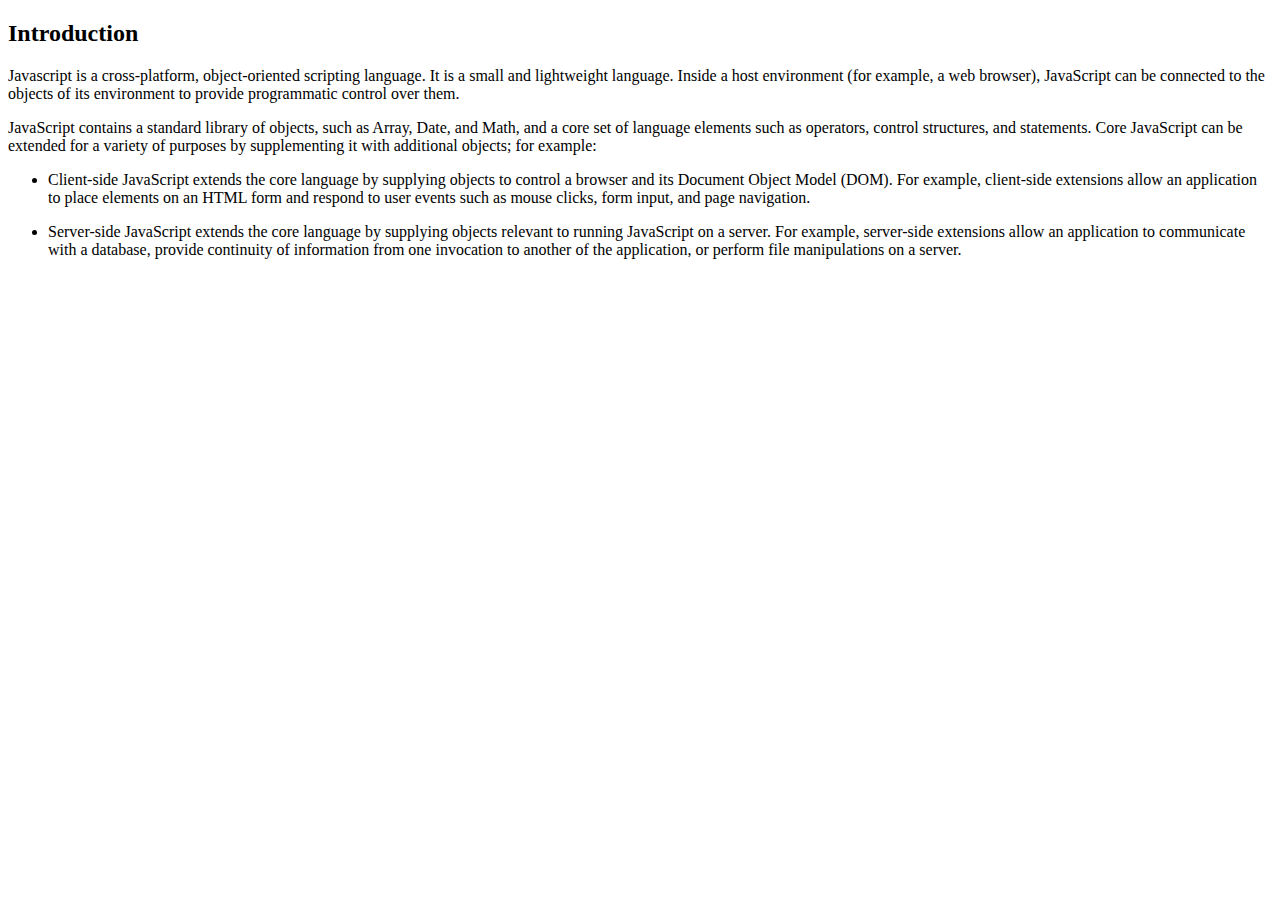
==== technical_documentation_page/index.html @ 580c7b07 "first main-section" ====
<!DOCTYPE html>
<html lang="en">
<head>
  <meta charset="UTF-8">
  <meta name="viewport" content="width=device-width, initial-scale=1.0">
  <meta http-equiv="X-UA-Compatible" content="ie=edge">
  <title>Technical Documentation Page</title>
  <link rel="stylesheet" href="css/style.css">
</head>
<body>
  <nav id="navbar">
    <header>
      <a href="#" class="nav-link"></a>
    </header>
  </nav>
  <main id="main-doc">
    <section id="introduction" class="main-section">
      <header>
        <h2>Introduction</h2>
      </header>
      <p>
        Javascript is a cross-platform, object-oriented scripting language. It is a small and lightweight language. Inside a host environment (for example, a web browser), JavaScript can be connected to the objects of its environment to provide programmatic control over them.
      </p>
      <p>
        JavaScript contains a standard library of objects, such as Array, Date, and Math, and a core set of language elements such as operators, control structures, and statements. Core JavaScript can be extended for a variety of purposes by supplementing it with additional objects; for example:
      </p>
      <ul>
        <li><p>
          Client-side JavaScript extends the core language by supplying objects to control a browser and its Document Object Model (DOM). For example, client-side extensions allow an application to place elements on an HTML form and respond to user events such as mouse clicks, form input, and page navigation.
        </p></li>
        <li><p>
          Server-side JavaScript extends the core language by supplying objects relevant to running JavaScript on a server. For example, server-side extensions allow an application to communicate with a database, provide continuity of information from one invocation to another of the application, or perform file manipulations on a server.
        </p></li>
      </ul>
    </section>
    <section id="" class="main-section">
      <header>
        <h2></h2>
      </header>
      <p>

      </p>
    </section>
  </main>
</body>
</html>
---- technical_documentation_page/css/style.css ----
/*# sourceMappingURL=style.css.map */
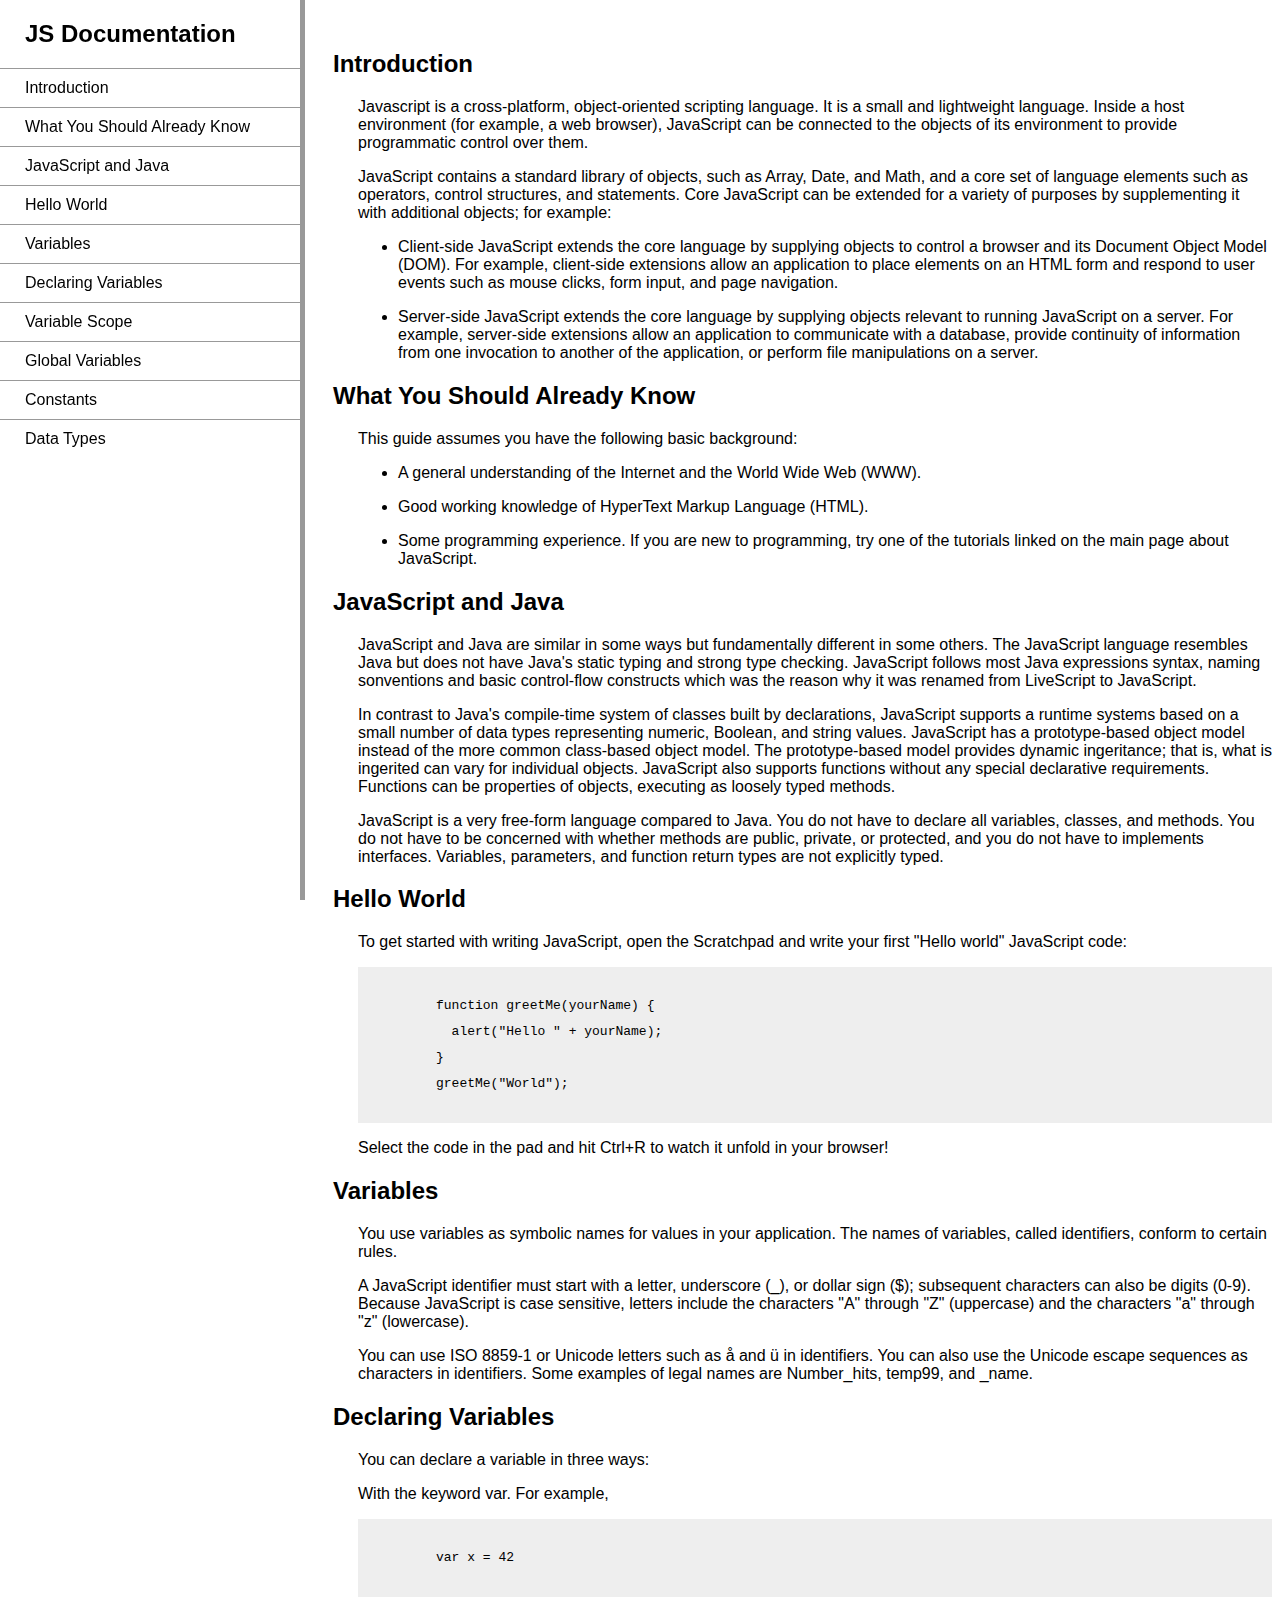
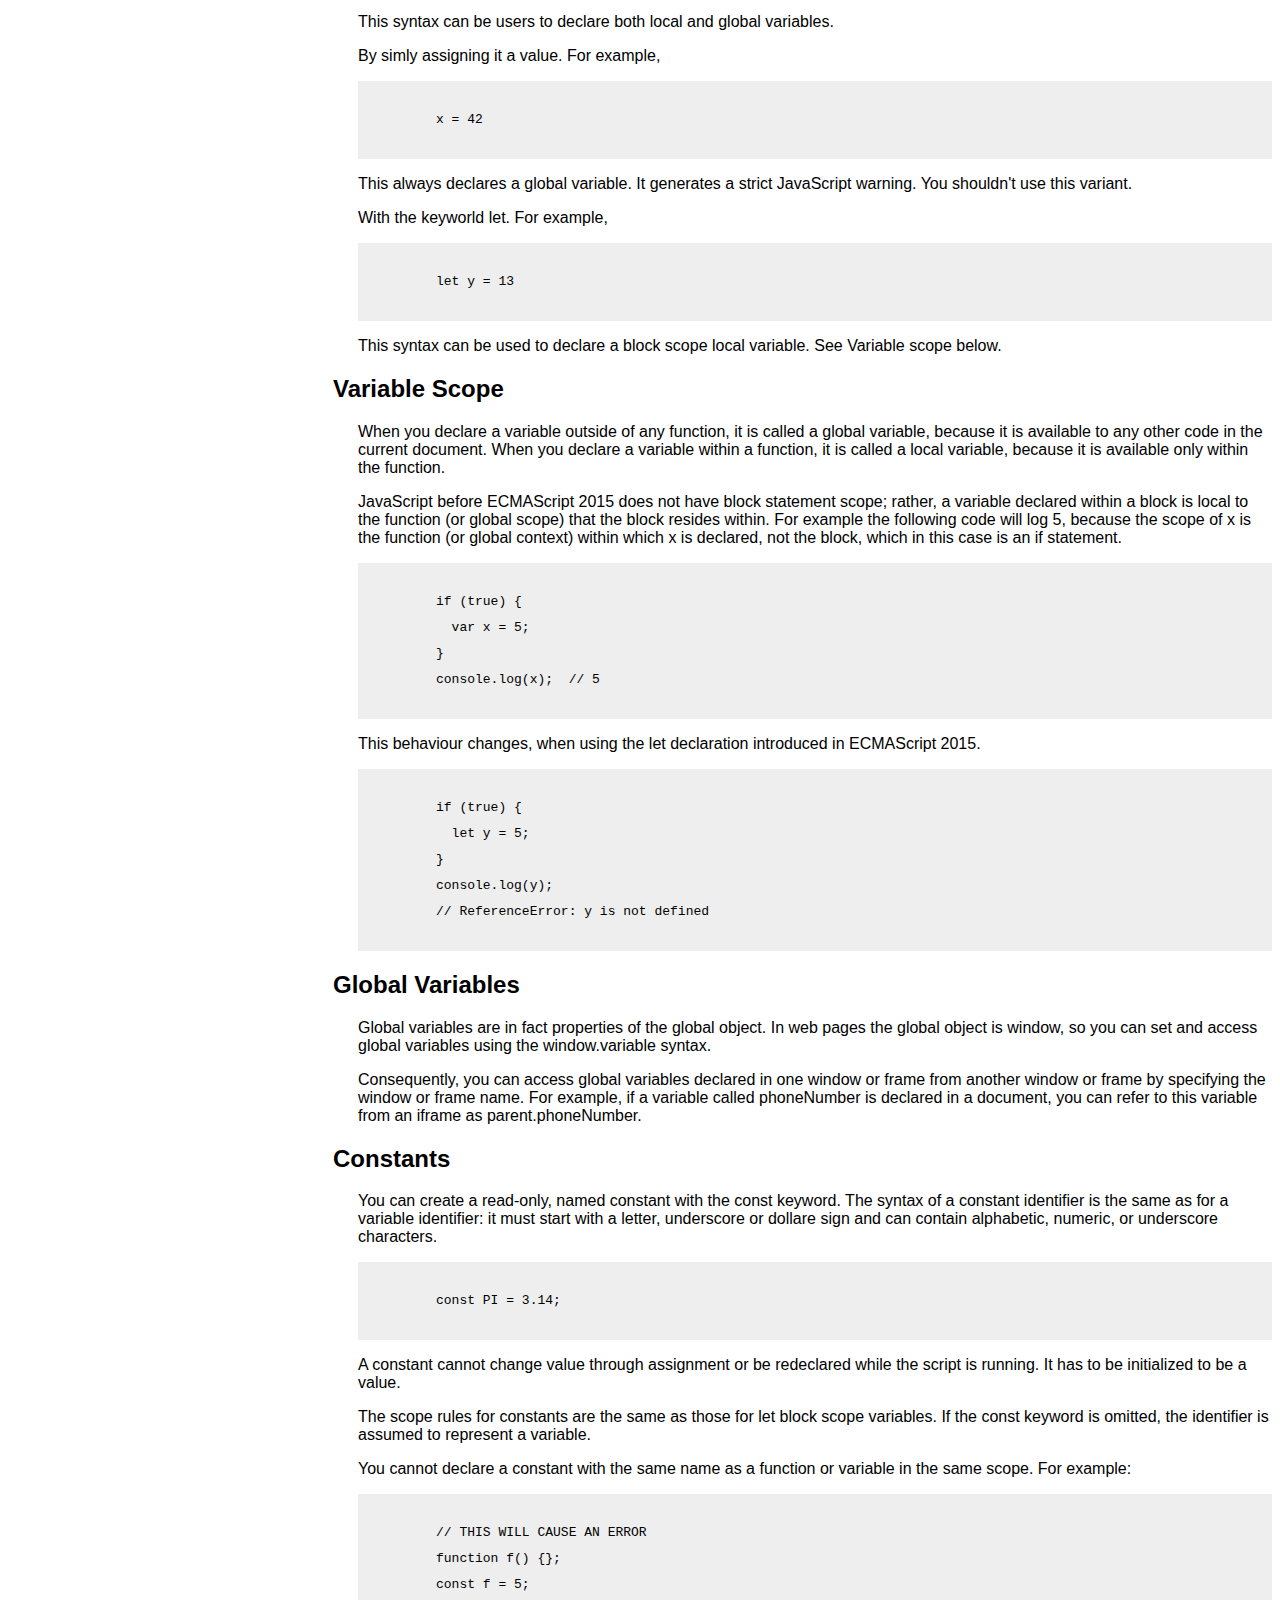
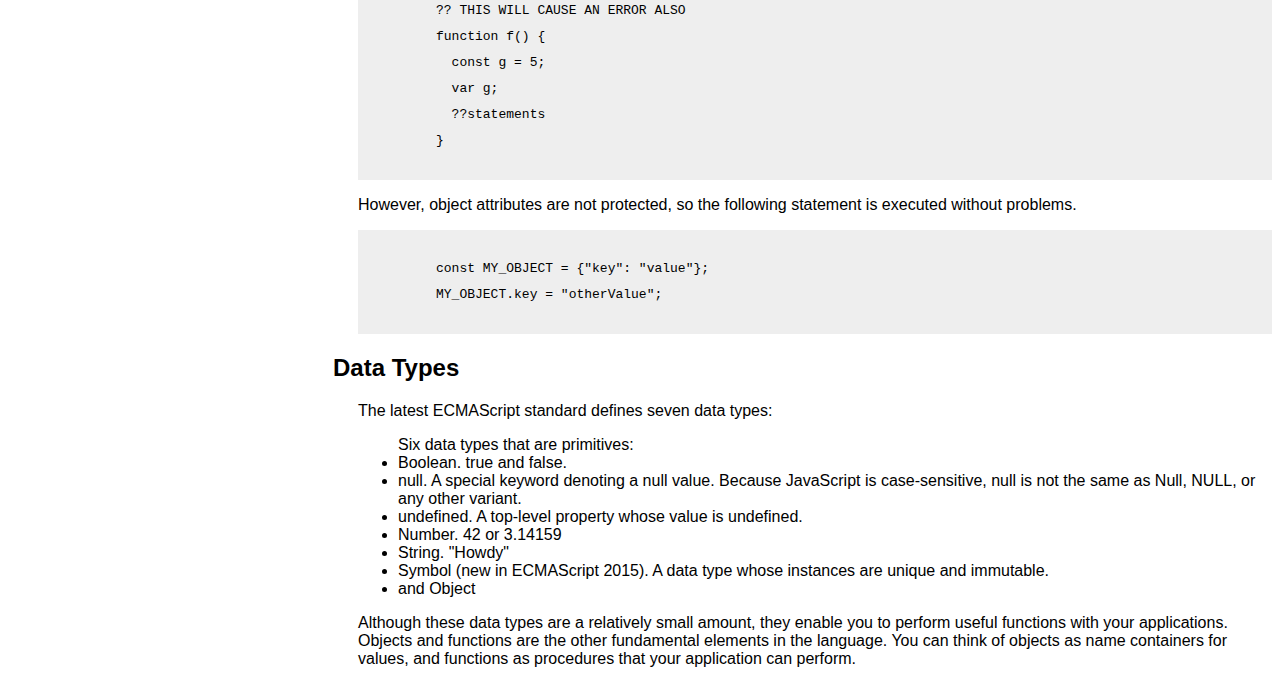
==== commit 91004d75: "mostly done with styling" ====
--- a/technical_documentation_page/index.html
+++ b/technical_documentation_page/index.html
@@ -10,36 +10,254 @@
 <body>
   <nav id="navbar">
     <header>
-      <a href="#" class="nav-link"></a>
+      <h2>JS Documentation</h2>
     </header>
+    <a href="#introduction">Introduction</a>
+    <a href="#what_you_should_already_know">What You Should Already Know</a>
+    <a href="#javascript_and_java">JavaScript and Java</a>
+    <a href="#hello_world">Hello World</a>
+    <a href="#variables">Variables</a>
+    <a href="#declaring_variables">Declaring Variables</a>
+    <a href="#variable_scope">Variable Scope</a>
+    <a href="#global_variables">Global Variables</a>
+    <a href="#constants">Constants</a>
+    <a href="#data_types">Data Types</a>
   </nav>
   <main id="main-doc">
     <section id="introduction" class="main-section">
       <header>
         <h2>Introduction</h2>
       </header>
-      <p>
-        Javascript is a cross-platform, object-oriented scripting language. It is a small and lightweight language. Inside a host environment (for example, a web browser), JavaScript can be connected to the objects of its environment to provide programmatic control over them.
-      </p>
-      <p>
-        JavaScript contains a standard library of objects, such as Array, Date, and Math, and a core set of language elements such as operators, control structures, and statements. Core JavaScript can be extended for a variety of purposes by supplementing it with additional objects; for example:
-      </p>
-      <ul>
-        <li><p>
-          Client-side JavaScript extends the core language by supplying objects to control a browser and its Document Object Model (DOM). For example, client-side extensions allow an application to place elements on an HTML form and respond to user events such as mouse clicks, form input, and page navigation.
-        </p></li>
-        <li><p>
-          Server-side JavaScript extends the core language by supplying objects relevant to running JavaScript on a server. For example, server-side extensions allow an application to communicate with a database, provide continuity of information from one invocation to another of the application, or perform file manipulations on a server.
-        </p></li>
-      </ul>
-    </section>
-    <section id="" class="main-section">
-      <header>
-        <h2></h2>
-      </header>
-      <p>
-
-      </p>
+      <article>
+        <p>
+          Javascript is a cross-platform, object-oriented scripting language. It is a small and lightweight language. Inside a host environment (for example, a web browser), JavaScript can be connected to the objects of its environment to provide programmatic control over them.
+        </p>
+        <p>
+          JavaScript contains a standard library of objects, such as Array, Date, and Math, and a core set of language elements such as operators, control structures, and statements. Core JavaScript can be extended for a variety of purposes by supplementing it with additional objects; for example:
+        </p>
+        <ul>
+          <li><p>
+            Client-side JavaScript extends the core language by supplying objects to control a browser and its Document Object Model (DOM). For example, client-side extensions allow an application to place elements on an HTML form and respond to user events such as mouse clicks, form input, and page navigation.
+          </p></li>
+          <li><p>
+            Server-side JavaScript extends the core language by supplying objects relevant to running JavaScript on a server. For example, server-side extensions allow an application to communicate with a database, provide continuity of information from one invocation to another of the application, or perform file manipulations on a server.
+          </p></li>
+        </ul>
+      </article>
+    </section>
+    <section id="what_you_should_already_know" class="main-section">
+      <header>
+        <h2>What You Should Already Know</h2>
+      </header>
+      <article>
+        <p>
+          This guide assumes you have the following basic background:
+        </p>
+        <ul>
+          <li><p>
+            A general understanding of the Internet and the World Wide Web (WWW).
+          </p></li>
+          <li><p>
+            Good working knowledge of HyperText Markup Language (HTML).
+          </p></li>
+          <li><p>
+            Some programming experience. If you are new to programming, try one of the tutorials linked on the main page about JavaScript.
+          </p></li>
+        </ul>
+      </article>
+    </section>
+    <section id="javascript_and_java" class="main-section">
+      <header>
+        <h2>JavaScript and Java</h2>
+      </header>
+      <article>
+        <p>
+          JavaScript and Java are similar in some ways but fundamentally different in some others. The JavaScript language resembles Java but does not have Java's static typing and strong type checking. JavaScript follows most Java expressions syntax, naming sonventions and basic control-flow constructs which was the reason why it was renamed from LiveScript to JavaScript.
+        </p>
+        <p>
+          In contrast to Java's compile-time system of classes built by declarations, JavaScript supports a runtime systems based on a small number of data types representing numeric, Boolean, and string values. JavaScript has a prototype-based object model instead of the more common class-based object model. The prototype-based model provides dynamic ingeritance; that is, what is ingerited can vary for individual objects. JavaScript also supports functions without any special declarative requirements. Functions can be properties of objects, executing as loosely typed methods.
+        </p>
+        <p>
+          JavaScript is a very free-form language compared to Java. You do not have to declare all variables, classes, and methods. You do not have to be concerned with whether methods are public, private, or protected, and you do not have to implements interfaces. Variables, parameters, and function return types are not explicitly typed.
+        </p>
+      </article>
+    </section>
+    <section id="hello_world" class="main-section">
+      <header>
+        <h2>Hello World</h2>
+      </header>
+      <article>
+        <p>
+          To get started with writing JavaScript, open the Scratchpad and write your first "Hello world" JavaScript code:
+        </p>
+        <pre><code>
+          function greetMe(yourName) {
+            alert("Hello " + yourName);
+          }
+          greetMe("World");
+        </code></pre>
+        <p>
+          Select the code in the pad and hit Ctrl+R to watch it unfold in your browser!
+        </p>
+      </article>
+    </section>
+    <section id="variables" class="main-section">
+      <header>
+        <h2>Variables</h2>
+      </header>
+      <article>
+        <p>
+          You use variables as symbolic names for values in your application. The names of variables, called identifiers, conform to certain rules.
+        </p>
+        <p>
+          A JavaScript identifier must start with a letter, underscore (_), or dollar sign ($); subsequent characters can also be digits (0-9). Because JavaScript is case sensitive, letters include the characters "A" through "Z" (uppercase) and the characters "a" through "z" (lowercase).
+        </p>
+        <p>
+          You can use ISO 8859-1 or Unicode letters such as å and ü in identifiers. You can also use the Unicode escape sequences as characters in identifiers. Some examples of legal names are Number_hits, temp99, and _name.
+        </p>
+      </article>
+    </section>
+    <section id="declaring_variables" class="main-section">
+      <header>
+        <h2>Declaring Variables</h2>
+      </header>
+      <article>
+        <p>
+          You can declare a variable in three ways:
+        </p>
+        <p>
+          With the keyword var. For example,
+        </p>
+        <pre><code>
+          var x = 42
+        </code></pre>
+        <p>
+          This syntax can be users to declare both local and global variables.
+        </p>
+        <p>
+          By simly assigning it a value. For example,
+        </p>
+        <pre><code>
+          x = 42
+        </code></pre>
+        <p>
+          This always declares a global variable. It generates a strict JavaScript warning. You shouldn't use this variant.
+        </p>
+        <p>
+          With the keyworld let. For example,
+        </p>
+        <pre><code>
+          let y = 13
+        </code></pre>
+        <p>
+          This syntax can be used to declare a block scope local variable. See Variable scope below.
+        </p>
+      </article>
+    </section>
+    <section id="variable_scope" class="main-section">
+      <header>
+        <h2>Variable Scope</h2>
+      </header>
+      <article>
+        <p>
+          When you declare a variable outside of any function, it is called a global variable, because it is available to any other code in the current document. When you declare a variable within a function, it is called a local variable, because it is available only within the function.
+        </p>
+        <p>
+          JavaScript before ECMAScript 2015 does not have block statement scope; rather, a variable declared within a block is local to the function (or global scope) that the block resides within. For example the following code will log 5, because the scope of x is the function (or global context) within which x is declared, not the block, which in this case is an if statement.
+        </p>
+        <pre><code>
+          if (true) {
+            var x = 5;
+          }
+          console.log(x);  // 5
+        </code></pre>
+        <p>
+          This behaviour changes, when using the let declaration introduced in ECMAScript 2015.
+        </p>
+        <pre><code>
+          if (true) {
+            let y = 5;
+          }
+          console.log(y);
+          // ReferenceError: y is not defined
+        </code></pre>
+      </article>
+    </section>
+    <section id="global_variables" class="main-section">
+      <header>
+        <h2>Global Variables</h2>
+      </header>
+      <article>
+        <p>
+          Global variables are in fact properties of the global object. In web pages the global object is window, so you can set and access global variables using the window.variable syntax.
+        </p>
+        <p>
+          Consequently, you can access global variables declared in one window or frame from another window or frame by specifying the window or frame name. For example, if a variable called phoneNumber is declared in a document, you can refer to this variable from an iframe as parent.phoneNumber.
+        </p>
+      </article>
+    </section>
+    <section id="constants" class="main-section">
+      <header>
+        <h2>Constants</h2>
+      </header>
+      <article>
+        <p>
+          You can create a read-only, named constant with the const keyword. The syntax of a constant identifier is the same as for a variable identifier: it must start with a letter, underscore or dollare sign and can contain alphabetic, numeric, or underscore characters.
+        </p>
+        <pre><code>
+          const PI = 3.14;
+        </code></pre>
+        <p>
+          A constant cannot change value through assignment or be redeclared while the script is running. It has to be initialized to be a value.
+        </p>
+        <p>
+          The scope rules for constants are the same as those for let block scope variables. If the const keyword is omitted, the identifier is assumed to represent a variable.
+        </p>
+        <p>
+          You cannot declare a constant with the same name as a function or variable in the same scope. For example:
+        </p>
+        <pre><code>
+          // THIS WILL CAUSE AN ERROR
+          function f() {};
+          const f = 5;
+          ?? THIS WILL CAUSE AN ERROR ALSO
+          function f() {
+            const g = 5;
+            var g;
+            ??statements
+          }
+        </code></pre>
+        <p>
+          However, object attributes are not protected, so the following statement is executed without problems.
+        </p>
+        <pre><code>
+          const MY_OBJECT = {"key": "value"};
+          MY_OBJECT.key = "otherValue";
+        </code></pre>
+      </article>
+    </section>
+    <section id="data_types" class="main-section">
+      <header>
+        <h2>Data Types</h2>
+      </header>
+      <article>
+        <p>
+          The latest ECMAScript standard defines seven data types:
+        </p>
+        <ul>
+          Six data types that are primitives:
+          <li>Boolean. true and false.</li>
+          <li>null. A special keyword denoting a null value. Because JavaScript is case-sensitive, null is not the same as Null, NULL, or any other variant.</li>
+          <li>undefined. A top-level property whose value is undefined.</li>
+          <li>Number. 42 or 3.14159</li>
+          <li>String. "Howdy"</li>
+          <li>Symbol (new in ECMAScript 2015). A data type whose instances are unique and immutable.</li>
+          <li>and Object</li>
+        </ul>
+        <p>
+          Although these data types are a relatively small amount, they enable you to perform useful functions with your applications. Objects and functions are the other fundamental elements in the language. You can think of objects as name containers for values, and functions as procedures that your application can perform.
+        </p>
+      </article>
     </section>
   </main>
 </body>
--- a/technical_documentation_page/css/style.css
+++ b/technical_documentation_page/css/style.css
@@ -1,3 +1,29 @@
-
+body {
+  font-family: sans-serif; }
+  body nav {
+    border-right: 5px solid #999;
+    display: flex;
+    flex-direction: column;
+    height: 100%;
+    position: fixed;
+    top: 0;
+    left: 0;
+    width: 300px; }
+    body nav h2 {
+      padding-left: 25px; }
+    body nav a {
+      border-top: 1px solid #999;
+      color: black;
+      padding: 10px 25px;
+      text-decoration: none; }
+  body main {
+    margin-left: 325px;
+    margin-top: 50px; }
+    body main section article {
+      margin-left: 25px; }
+      body main section article pre {
+        background-color: #eee;
+        line-height: 2;
+        width: 100%; }
 
 /*# sourceMappingURL=style.css.map */
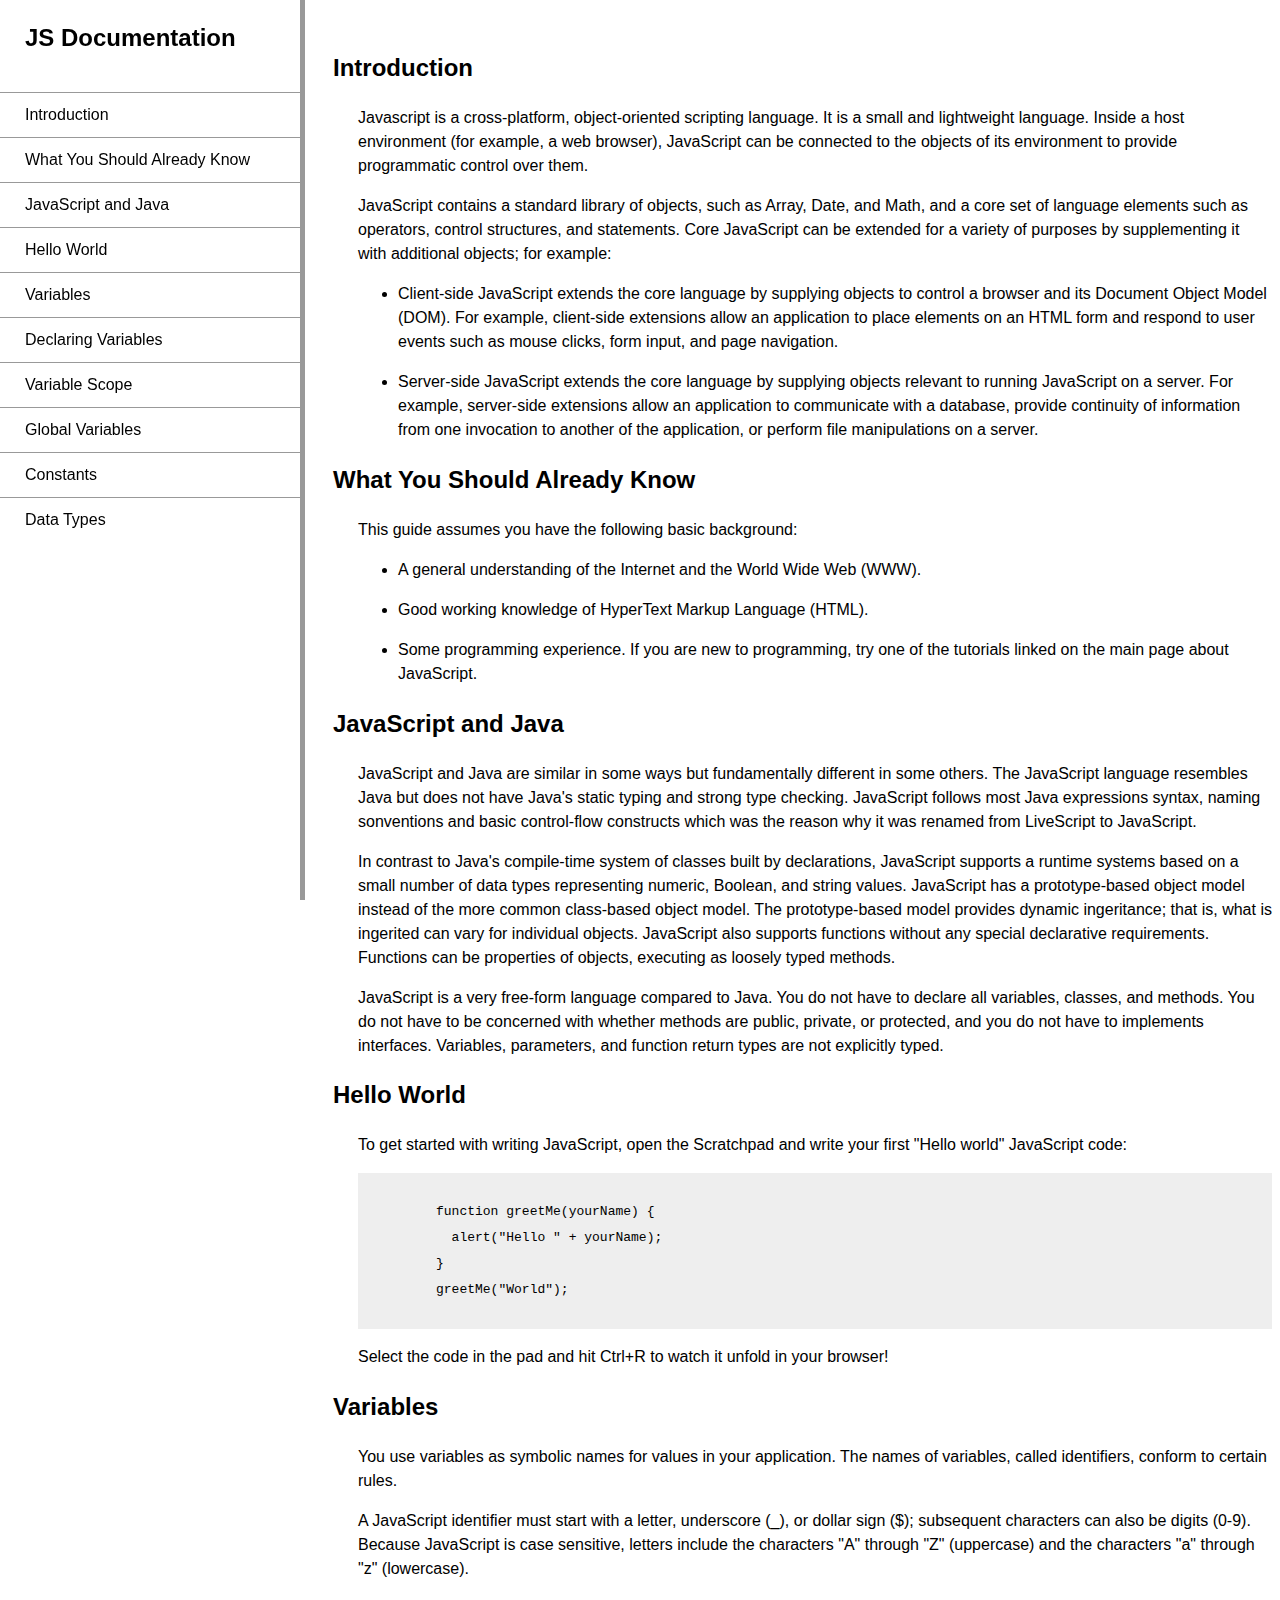
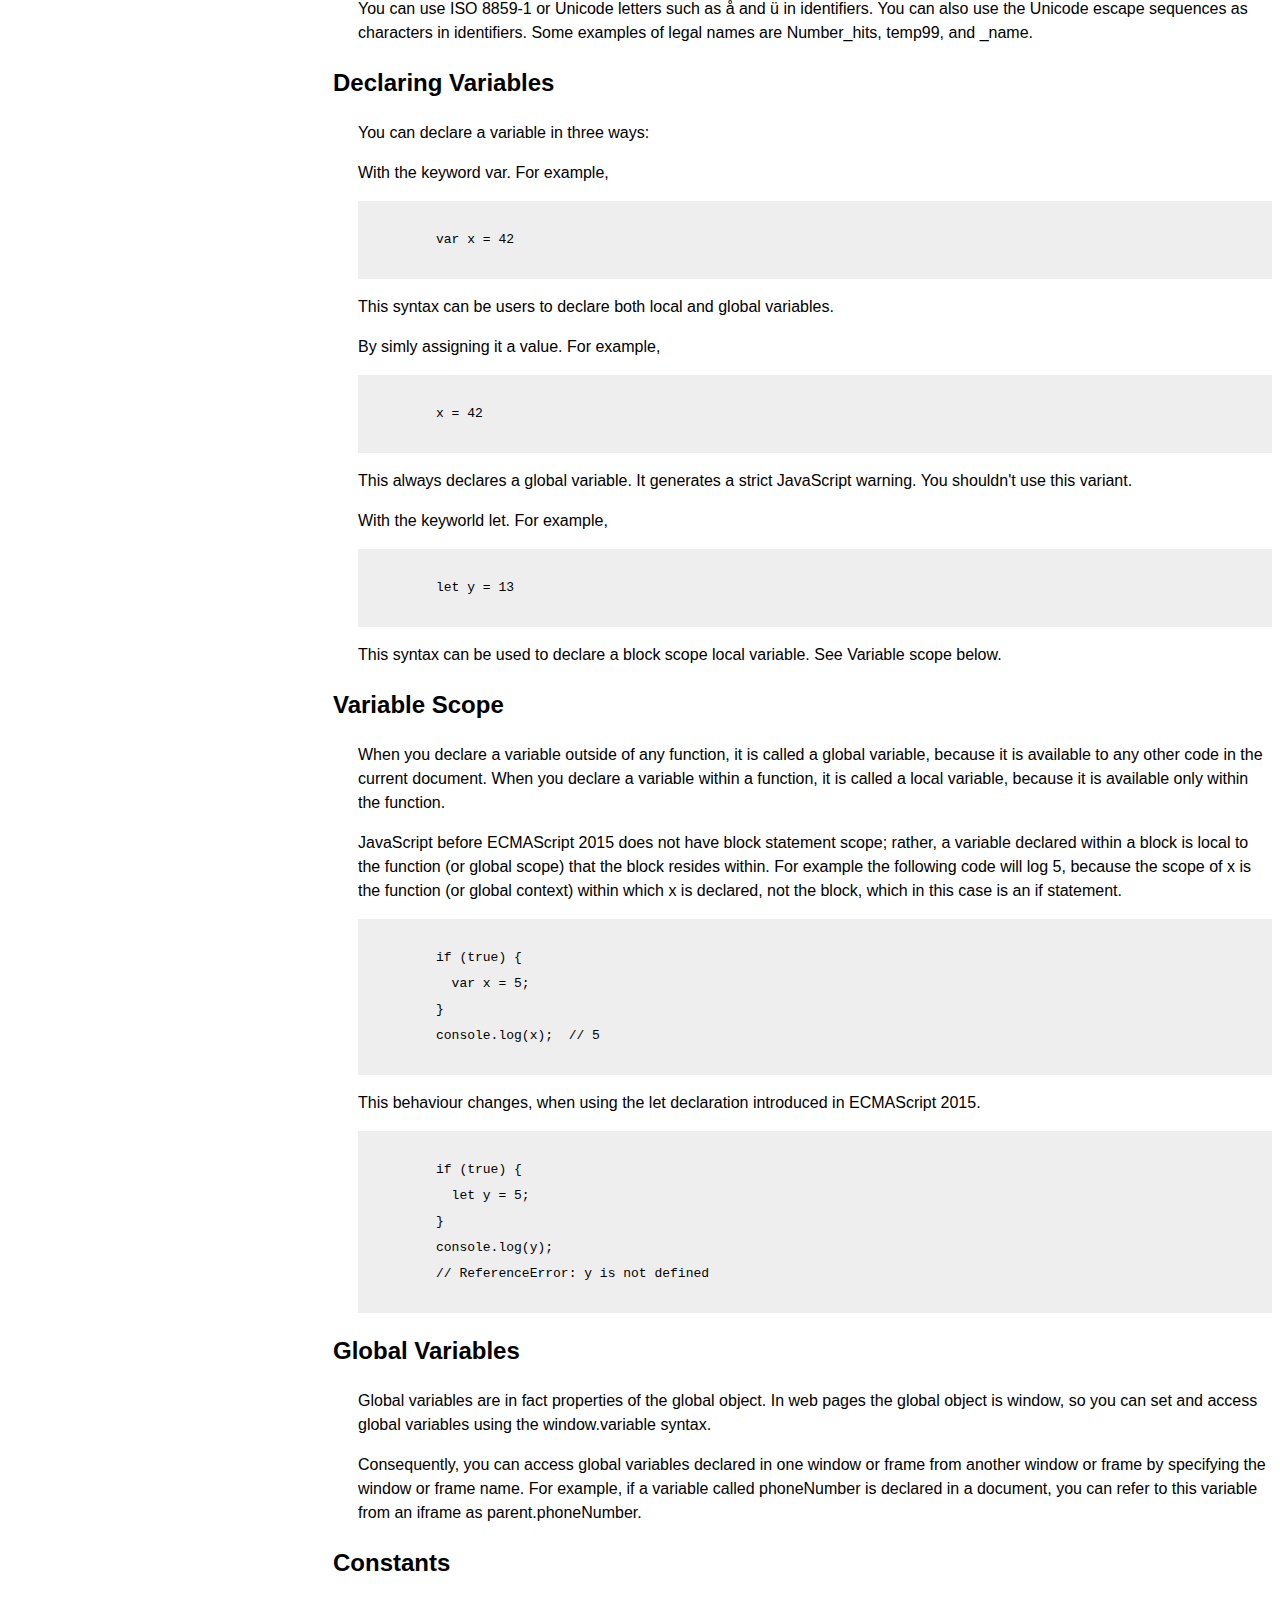
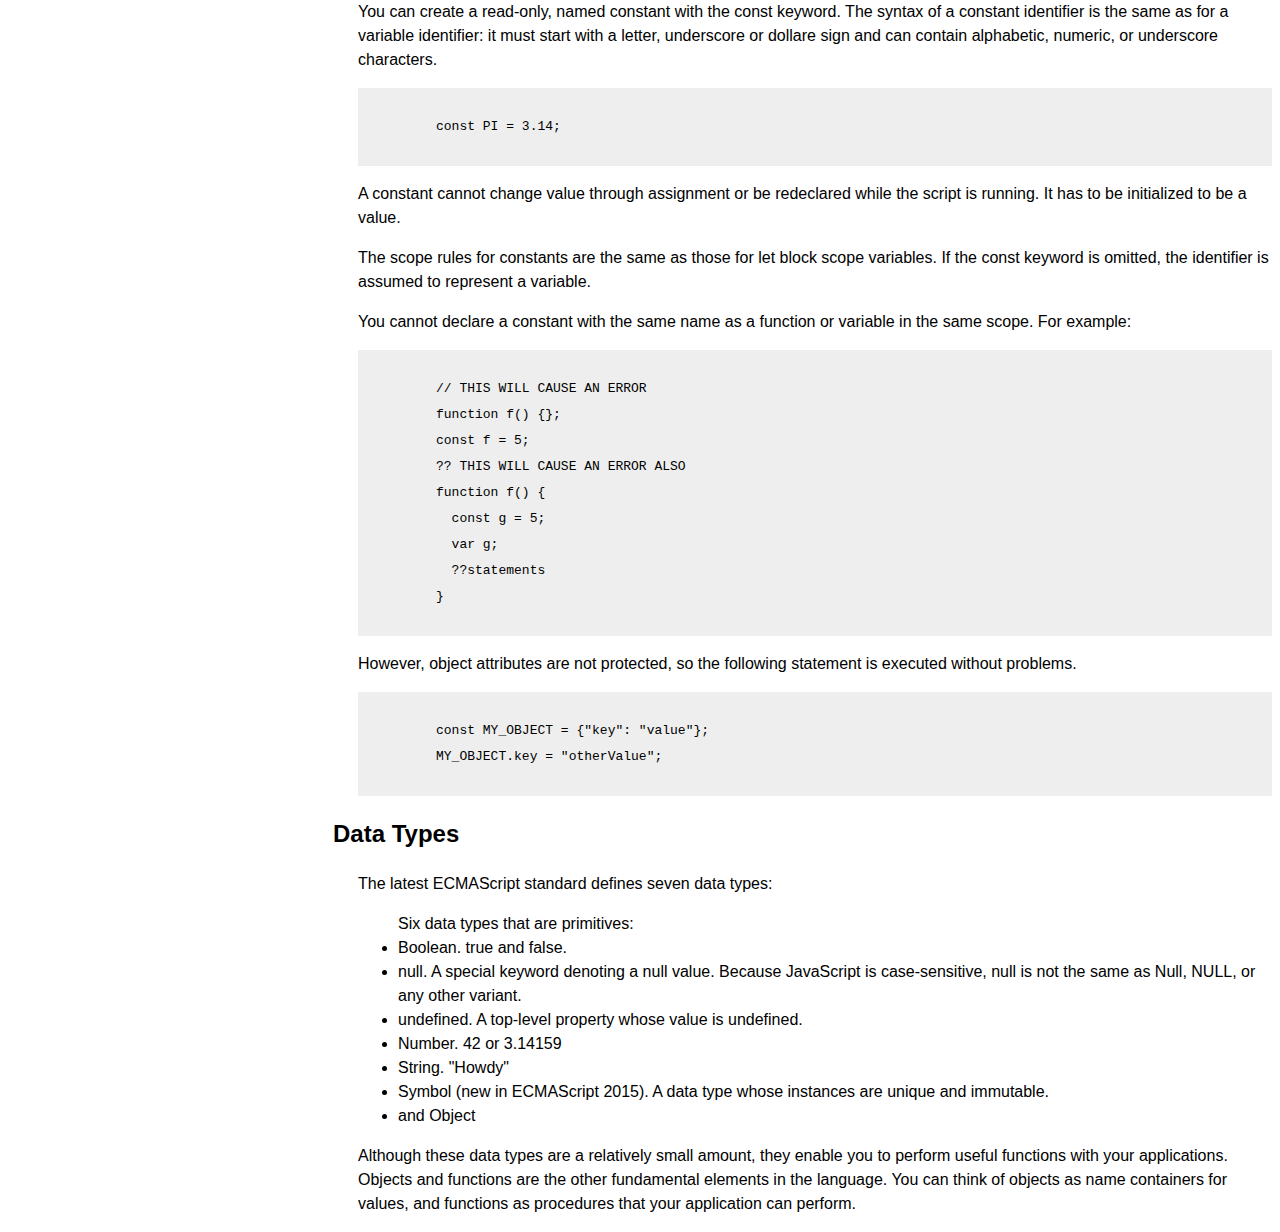
==== commit a4e3af30: "technical documentation page final styling" ====
--- a/technical_documentation_page/index.html
+++ b/technical_documentation_page/index.html
@@ -1,5 +1,6 @@
 <!DOCTYPE html>
 <html lang="en">
+
 <head>
   <meta charset="UTF-8">
   <meta name="viewport" content="width=device-width, initial-scale=1.0">
@@ -7,21 +8,24 @@
   <title>Technical Documentation Page</title>
   <link rel="stylesheet" href="css/style.css">
 </head>
+
 <body>
   <nav id="navbar">
     <header>
       <h2>JS Documentation</h2>
     </header>
-    <a href="#introduction">Introduction</a>
-    <a href="#what_you_should_already_know">What You Should Already Know</a>
-    <a href="#javascript_and_java">JavaScript and Java</a>
-    <a href="#hello_world">Hello World</a>
-    <a href="#variables">Variables</a>
-    <a href="#declaring_variables">Declaring Variables</a>
-    <a href="#variable_scope">Variable Scope</a>
-    <a href="#global_variables">Global Variables</a>
-    <a href="#constants">Constants</a>
-    <a href="#data_types">Data Types</a>
+    <ul>
+      <li><a class="nav-link" href="#introduction">Introduction</a></li>
+      <li><a class="nav-link" href="#what_you_should_already_know">What You Should Already Know</a></li>
+      <li><a class="nav-link" href="#javascript_and_java">JavaScript and Java</a></li>
+      <li><a class="nav-link" href="#hello_world">Hello World</a></li>
+      <li><a class="nav-link" href="#variables">Variables</a></li>
+      <li><a class="nav-link" href="#declaring_variables">Declaring Variables</a></li>
+      <li><a class="nav-link" href="#variable_scope">Variable Scope</a></li>
+      <li><a class="nav-link" href="#global_variables">Global Variables</a></li>
+      <li><a class="nav-link" href="#constants">Constants</a></li>
+      <li><a class="nav-link" href="#data_types">Data Types</a></li>
+    </ul>
   </nav>
   <main id="main-doc">
     <section id="introduction" class="main-section">
@@ -30,18 +34,26 @@
       </header>
       <article>
         <p>
-          Javascript is a cross-platform, object-oriented scripting language. It is a small and lightweight language. Inside a host environment (for example, a web browser), JavaScript can be connected to the objects of its environment to provide programmatic control over them.
-        </p>
-        <p>
-          JavaScript contains a standard library of objects, such as Array, Date, and Math, and a core set of language elements such as operators, control structures, and statements. Core JavaScript can be extended for a variety of purposes by supplementing it with additional objects; for example:
+          Javascript is a cross-platform, object-oriented scripting language. It is a small and lightweight language. Inside a host environment (for example, a web browser), JavaScript can be connected to the objects of its environment to provide
+          programmatic control over them.
+        </p>
+        <p>
+          JavaScript contains a standard library of objects, such as Array, Date, and Math, and a core set of language elements such as operators, control structures, and statements. Core JavaScript can be extended for a variety of purposes by
+          supplementing it with additional objects; for example:
         </p>
         <ul>
-          <li><p>
-            Client-side JavaScript extends the core language by supplying objects to control a browser and its Document Object Model (DOM). For example, client-side extensions allow an application to place elements on an HTML form and respond to user events such as mouse clicks, form input, and page navigation.
-          </p></li>
-          <li><p>
-            Server-side JavaScript extends the core language by supplying objects relevant to running JavaScript on a server. For example, server-side extensions allow an application to communicate with a database, provide continuity of information from one invocation to another of the application, or perform file manipulations on a server.
-          </p></li>
+          <li>
+            <p>
+              Client-side JavaScript extends the core language by supplying objects to control a browser and its Document Object Model (DOM). For example, client-side extensions allow an application to place elements on an HTML form and respond to
+              user events such as mouse clicks, form input, and page navigation.
+            </p>
+          </li>
+          <li>
+            <p>
+              Server-side JavaScript extends the core language by supplying objects relevant to running JavaScript on a server. For example, server-side extensions allow an application to communicate with a database, provide continuity of
+              information from one invocation to another of the application, or perform file manipulations on a server.
+            </p>
+          </li>
         </ul>
       </article>
     </section>
@@ -54,15 +66,21 @@
           This guide assumes you have the following basic background:
         </p>
         <ul>
-          <li><p>
-            A general understanding of the Internet and the World Wide Web (WWW).
-          </p></li>
-          <li><p>
-            Good working knowledge of HyperText Markup Language (HTML).
-          </p></li>
-          <li><p>
-            Some programming experience. If you are new to programming, try one of the tutorials linked on the main page about JavaScript.
-          </p></li>
+          <li>
+            <p>
+              A general understanding of the Internet and the World Wide Web (WWW).
+            </p>
+          </li>
+          <li>
+            <p>
+              Good working knowledge of HyperText Markup Language (HTML).
+            </p>
+          </li>
+          <li>
+            <p>
+              Some programming experience. If you are new to programming, try one of the tutorials linked on the main page about JavaScript.
+            </p>
+          </li>
         </ul>
       </article>
     </section>
@@ -72,13 +90,17 @@
       </header>
       <article>
         <p>
-          JavaScript and Java are similar in some ways but fundamentally different in some others. The JavaScript language resembles Java but does not have Java's static typing and strong type checking. JavaScript follows most Java expressions syntax, naming sonventions and basic control-flow constructs which was the reason why it was renamed from LiveScript to JavaScript.
-        </p>
-        <p>
-          In contrast to Java's compile-time system of classes built by declarations, JavaScript supports a runtime systems based on a small number of data types representing numeric, Boolean, and string values. JavaScript has a prototype-based object model instead of the more common class-based object model. The prototype-based model provides dynamic ingeritance; that is, what is ingerited can vary for individual objects. JavaScript also supports functions without any special declarative requirements. Functions can be properties of objects, executing as loosely typed methods.
-        </p>
-        <p>
-          JavaScript is a very free-form language compared to Java. You do not have to declare all variables, classes, and methods. You do not have to be concerned with whether methods are public, private, or protected, and you do not have to implements interfaces. Variables, parameters, and function return types are not explicitly typed.
+          JavaScript and Java are similar in some ways but fundamentally different in some others. The JavaScript language resembles Java but does not have Java's static typing and strong type checking. JavaScript follows most Java expressions
+          syntax, naming sonventions and basic control-flow constructs which was the reason why it was renamed from LiveScript to JavaScript.
+        </p>
+        <p>
+          In contrast to Java's compile-time system of classes built by declarations, JavaScript supports a runtime systems based on a small number of data types representing numeric, Boolean, and string values. JavaScript has a prototype-based
+          object model instead of the more common class-based object model. The prototype-based model provides dynamic ingeritance; that is, what is ingerited can vary for individual objects. JavaScript also supports functions without any special
+          declarative requirements. Functions can be properties of objects, executing as loosely typed methods.
+        </p>
+        <p>
+          JavaScript is a very free-form language compared to Java. You do not have to declare all variables, classes, and methods. You do not have to be concerned with whether methods are public, private, or protected, and you do not have to
+          implements interfaces. Variables, parameters, and function return types are not explicitly typed.
         </p>
       </article>
     </section>
@@ -110,7 +132,8 @@
           You use variables as symbolic names for values in your application. The names of variables, called identifiers, conform to certain rules.
         </p>
         <p>
-          A JavaScript identifier must start with a letter, underscore (_), or dollar sign ($); subsequent characters can also be digits (0-9). Because JavaScript is case sensitive, letters include the characters "A" through "Z" (uppercase) and the characters "a" through "z" (lowercase).
+          A JavaScript identifier must start with a letter, underscore (_), or dollar sign ($); subsequent characters can also be digits (0-9). Because JavaScript is case sensitive, letters include the characters "A" through "Z" (uppercase) and the
+          characters "a" through "z" (lowercase).
         </p>
         <p>
           You can use ISO 8859-1 or Unicode letters such as å and ü in identifiers. You can also use the Unicode escape sequences as characters in identifiers. Some examples of legal names are Number_hits, temp99, and _name.
@@ -160,10 +183,12 @@
       </header>
       <article>
         <p>
-          When you declare a variable outside of any function, it is called a global variable, because it is available to any other code in the current document. When you declare a variable within a function, it is called a local variable, because it is available only within the function.
-        </p>
-        <p>
-          JavaScript before ECMAScript 2015 does not have block statement scope; rather, a variable declared within a block is local to the function (or global scope) that the block resides within. For example the following code will log 5, because the scope of x is the function (or global context) within which x is declared, not the block, which in this case is an if statement.
+          When you declare a variable outside of any function, it is called a global variable, because it is available to any other code in the current document. When you declare a variable within a function, it is called a local variable, because
+          it is available only within the function.
+        </p>
+        <p>
+          JavaScript before ECMAScript 2015 does not have block statement scope; rather, a variable declared within a block is local to the function (or global scope) that the block resides within. For example the following code will log 5, because
+          the scope of x is the function (or global context) within which x is declared, not the block, which in this case is an if statement.
         </p>
         <pre><code>
           if (true) {
@@ -192,7 +217,8 @@
           Global variables are in fact properties of the global object. In web pages the global object is window, so you can set and access global variables using the window.variable syntax.
         </p>
         <p>
-          Consequently, you can access global variables declared in one window or frame from another window or frame by specifying the window or frame name. For example, if a variable called phoneNumber is declared in a document, you can refer to this variable from an iframe as parent.phoneNumber.
+          Consequently, you can access global variables declared in one window or frame from another window or frame by specifying the window or frame name. For example, if a variable called phoneNumber is declared in a document, you can refer to
+          this variable from an iframe as parent.phoneNumber.
         </p>
       </article>
     </section>
@@ -202,7 +228,8 @@
       </header>
       <article>
         <p>
-          You can create a read-only, named constant with the const keyword. The syntax of a constant identifier is the same as for a variable identifier: it must start with a letter, underscore or dollare sign and can contain alphabetic, numeric, or underscore characters.
+          You can create a read-only, named constant with the const keyword. The syntax of a constant identifier is the same as for a variable identifier: it must start with a letter, underscore or dollare sign and can contain alphabetic, numeric,
+          or underscore characters.
         </p>
         <pre><code>
           const PI = 3.14;
@@ -255,10 +282,12 @@
           <li>and Object</li>
         </ul>
         <p>
-          Although these data types are a relatively small amount, they enable you to perform useful functions with your applications. Objects and functions are the other fundamental elements in the language. You can think of objects as name containers for values, and functions as procedures that your application can perform.
+          Although these data types are a relatively small amount, they enable you to perform useful functions with your applications. Objects and functions are the other fundamental elements in the language. You can think of objects as name
+          containers for values, and functions as procedures that your application can perform.
         </p>
       </article>
     </section>
   </main>
 </body>
+
 </html>
--- a/technical_documentation_page/css/style.css
+++ b/technical_documentation_page/css/style.css
@@ -1,5 +1,6 @@
 body {
-  font-family: sans-serif; }
+  font-family: sans-serif;
+  line-height: 1.5; }
   body nav {
     border-right: 5px solid #999;
     display: flex;
@@ -9,16 +10,35 @@
     top: 0;
     left: 0;
     width: 300px; }
+    @media screen and (max-width: 450px) {
+      body nav {
+        border: 5px solid #999;
+        position: static;
+        height: 250px;
+        overflow: hidden;
+        width: 100%; } }
     body nav h2 {
       padding-left: 25px; }
-    body nav a {
-      border-top: 1px solid #999;
-      color: black;
-      padding: 10px 25px;
-      text-decoration: none; }
+      @media screen and (max-width: 450px) {
+        body nav h2 {
+          text-align: center; } }
+    body nav ul {
+      list-style: none;
+      overflow: scroll;
+      padding: 0; }
+      body nav ul li {
+        border-top: 1px solid #999;
+        padding: 10px 25px;
+        position: relative; }
+        body nav ul li a {
+          color: black;
+          text-decoration: none; }
   body main {
     margin-left: 325px;
     margin-top: 50px; }
+    @media screen and (max-width: 450px) {
+      body main {
+        margin: auto; } }
     body main section article {
       margin-left: 25px; }
       body main section article pre {
